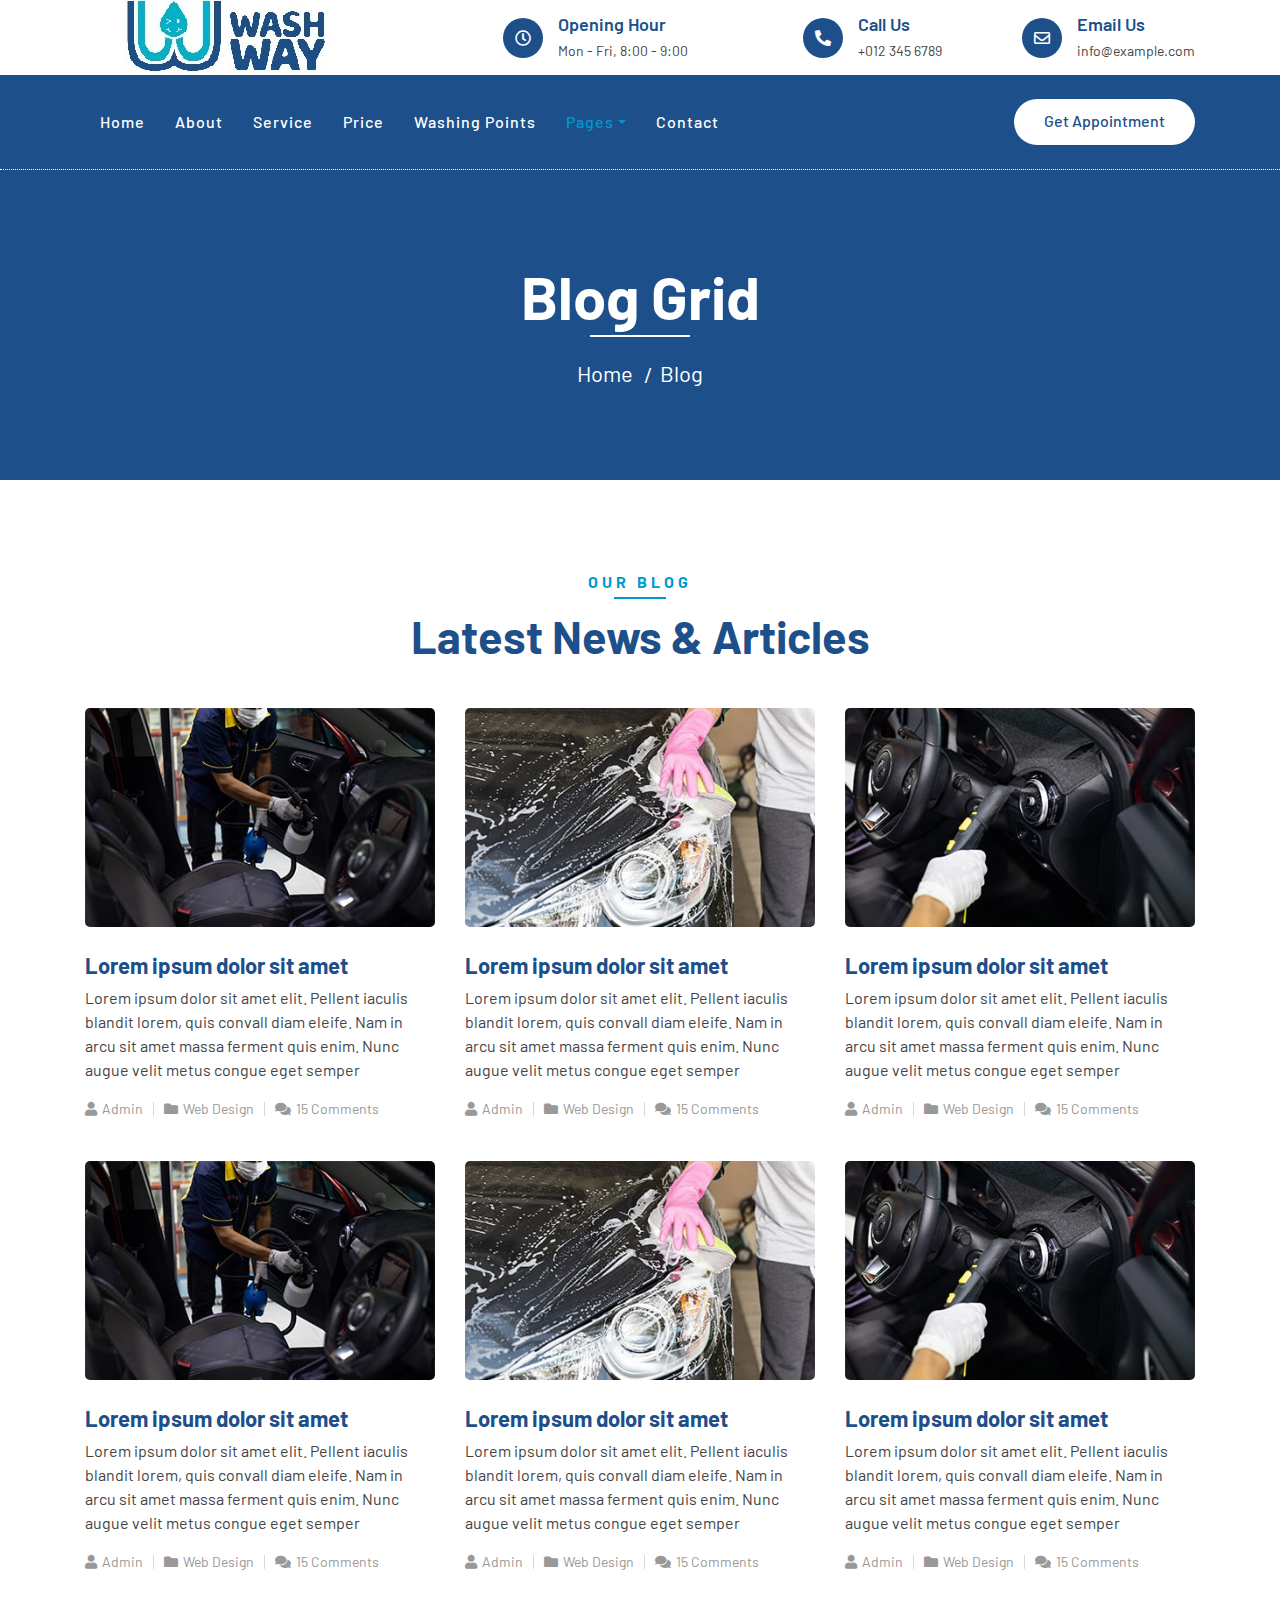
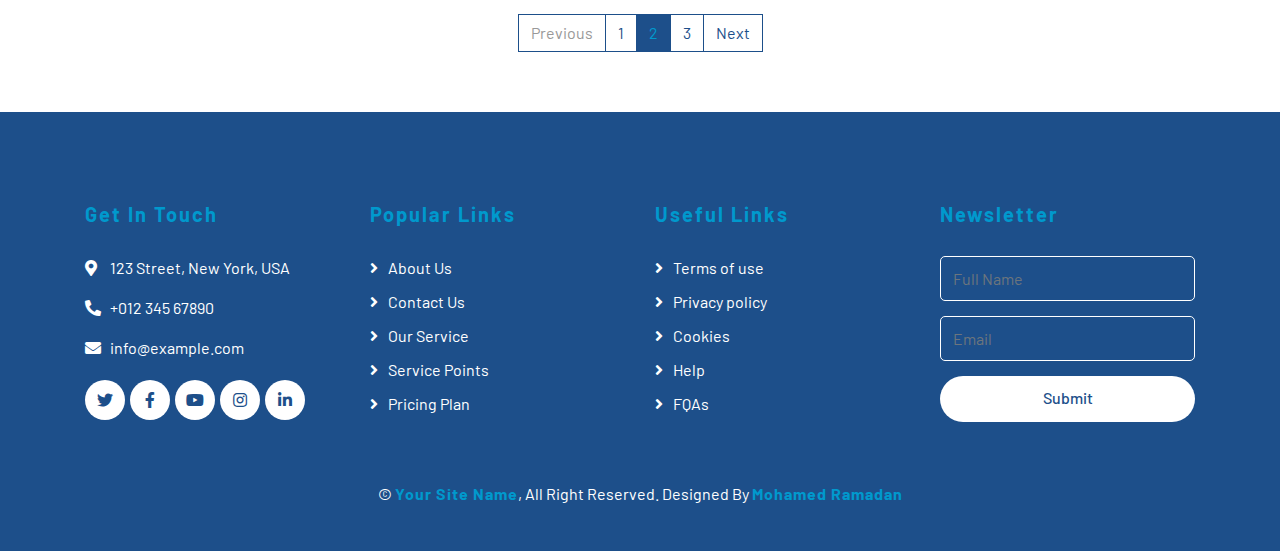
==== blog.html @ b8899297 "Add files via upload" ====
<!DOCTYPE html>
<html lang="en">
    <head>
        <meta charset="utf-8">
        <title>Wash-Why</title>
        <meta content="width=device-width, initial-scale=1.0" name="viewport">
        <meta content="Free Website Template" name="keywords">
        <meta content="Free Website Template" name="description">

        <!-- Favicon -->
        <link href="img/favicon.ico" rel="icon">

        <!-- Google Font -->
        <link href="https://fonts.googleapis.com/css2?family=Barlow:wght@400;500;600;700;800;900&display=swap" rel="stylesheet"> 
        
        <!-- CSS Libraries -->
        <link href="https://stackpath.bootstrapcdn.com/bootstrap/4.4.1/css/bootstrap.min.css" rel="stylesheet">
        <link href="https://cdnjs.cloudflare.com/ajax/libs/font-awesome/5.10.0/css/all.min.css" rel="stylesheet">
        <link href="lib/flaticon/font/flaticon.css" rel="stylesheet">
        <link href="lib/animate/animate.min.css" rel="stylesheet">
        <link href="lib/owlcarousel/assets/owl.carousel.min.css" rel="stylesheet">

        <!-- Template Stylesheet -->
        <link href="css/style.css" rel="stylesheet">
    </head>

    <body>
        <!-- Top Bar Start -->
        <div class="top-bar">
            <div class="container">
                <div class="row align-items-center">
                    <div class="col-lg-4 col-md-12">
                        <div class="logo">
                            <a href="index.html">
                                <embed src="img/logo.jpg">
                                <!-- <img src="img/logo.jpg" alt="Logo"> -->
                            </a>
                        </div>
                    </div>
                    <div class="col-lg-8 col-md-7 d-none d-lg-block">
                        <div class="row">
                            <div class="col-4">
                                <div class="top-bar-item">
                                    <div class="top-bar-icon">
                                        <i class="far fa-clock"></i>
                                    </div>
                                    <div class="top-bar-text">
                                        <h3>Opening Hour</h3>
                                        <p>Mon - Fri, 8:00 - 9:00</p>
                                    </div>
                                </div>
                            </div>
                            <div class="col-4">
                                <div class="top-bar-item">
                                    <div class="top-bar-icon">
                                        <i class="fa fa-phone-alt"></i>
                                    </div>
                                    <div class="top-bar-text">
                                        <h3>Call Us</h3>
                                        <p>+012 345 6789</p>
                                    </div>
                                </div>
                            </div>
                            <div class="col-4">
                                <div class="top-bar-item">
                                    <div class="top-bar-icon">
                                        <i class="far fa-envelope"></i>
                                    </div>
                                    <div class="top-bar-text">
                                        <h3>Email Us</h3>
                                        <p>info@example.com</p>
                                    </div>
                                </div>
                            </div>
                        </div>
                    </div>
                </div>
            </div>
        </div>
        <!-- Top Bar End -->

        <!-- Nav Bar Start -->
        <div class="nav-bar">
            <div class="container">
                <nav class="navbar navbar-expand-lg bg-dark navbar-dark">
                    <a href="#" class="navbar-brand">MENU</a>
                    <button type="button" class="navbar-toggler" data-toggle="collapse" data-target="#navbarCollapse">
                        <span class="navbar-toggler-icon"></span>
                    </button>

                    <div class="collapse navbar-collapse justify-content-between" id="navbarCollapse">
                        <div class="navbar-nav mr-auto">
                            <a href="index.html" class="nav-item nav-link">Home</a>
                            <a href="about.html" class="nav-item nav-link">About</a>
                            <a href="service.html" class="nav-item nav-link">Service</a>
                            <a href="price.html" class="nav-item nav-link">Price</a>
                            <a href="location.html" class="nav-item nav-link">Washing Points</a>
                            <div class="nav-item dropdown">
                                <a href="#" class="nav-link dropdown-toggle active" data-toggle="dropdown">Pages</a>
                                <div class="dropdown-menu">
                                    <a href="blog.html" class="dropdown-item">Blog Grid</a>
                                    <a href="single.html" class="dropdown-item">Detail Page</a>
                                    <a href="team.html" class="dropdown-item">Team Member</a>
                                    <a href="booking.html" class="dropdown-item">Schedule Booking</a>
                                </div>
                            </div>
                            <a href="contact.html" class="nav-item nav-link">Contact</a>
                        </div>
                        <div class="ml-auto">
                            <a class="btn btn-custom" href="#">Get Appointment</a>
                        </div>
                    </div>
                </nav>
            </div>
        </div>
        <!-- Nav Bar End -->
        
        
        <!-- Page Header Start -->
        <div class="page-header">
            <div class="container">
                <div class="row">
                    <div class="col-12">
                        <h2>Blog Grid</h2>
                    </div>
                    <div class="col-12">
                        <a href="">Home</a>
                        <a href="">Blog</a>
                    </div>
                </div>
            </div>
        </div>
        <!-- Page Header End -->
        
        
        <!-- Blog Start -->
        <div class="blog">
            <div class="container">
                <div class="section-header text-center">
                    <p>Our Blog</p>
                    <h2>Latest news & articles</h2>
                </div>
                <div class="row">
                    <div class="col-lg-4">
                        <div class="blog-item">
                            <div class="blog-img">
                                <img src="img/blog-1.jpg" alt="Image">
                                <div class="meta-date">
                                    <span>01</span>
                                    <strong>Jan</strong>
                                    <span>2045</span>
                                </div>
                            </div>
                            <div class="blog-text">
                                <h3><a href="#">Lorem ipsum dolor sit amet</a></h3>
                                <p>
                                    Lorem ipsum dolor sit amet elit. Pellent iaculis blandit lorem, quis convall diam eleife. Nam in arcu sit amet massa ferment quis enim. Nunc  augue velit metus congue eget semper
                                </p>
                            </div>
                            <div class="blog-meta">
                                <p><i class="fa fa-user"></i><a href="">Admin</a></p>
                                <p><i class="fa fa-folder"></i><a href="">Web Design</a></p>
                                <p><i class="fa fa-comments"></i><a href="">15 Comments</a></p>
                            </div>
                        </div>
                    </div>
                    <div class="col-lg-4">
                        <div class="blog-item">
                            <div class="blog-img">
                                <img src="img/blog-2.jpg" alt="Image">
                                <div class="meta-date">
                                    <span>01</span>
                                    <strong>Jan</strong>
                                    <span>2045</span>
                                </div>
                            </div>
                            <div class="blog-text">
                                <h3><a href="#">Lorem ipsum dolor sit amet</a></h3>
                                <p>
                                    Lorem ipsum dolor sit amet elit. Pellent iaculis blandit lorem, quis convall diam eleife. Nam in arcu sit amet massa ferment quis enim. Nunc  augue velit metus congue eget semper
                                </p>
                            </div>
                            <div class="blog-meta">
                                <p><i class="fa fa-user"></i><a href="">Admin</a></p>
                                <p><i class="fa fa-folder"></i><a href="">Web Design</a></p>
                                <p><i class="fa fa-comments"></i><a href="">15 Comments</a></p>
                            </div>
                        </div>
                    </div>
                    <div class="col-lg-4">
                        <div class="blog-item">
                            <div class="blog-img">
                                <img src="img/blog-3.jpg" alt="Image">
                                <div class="meta-date">
                                    <span>01</span>
                                    <strong>Jan</strong>
                                    <span>2045</span>
                                </div>
                            </div>
                            <div class="blog-text">
                                <h3><a href="#">Lorem ipsum dolor sit amet</a></h3>
                                <p>
                                    Lorem ipsum dolor sit amet elit. Pellent iaculis blandit lorem, quis convall diam eleife. Nam in arcu sit amet massa ferment quis enim. Nunc  augue velit metus congue eget semper
                                </p>
                            </div>
                            <div class="blog-meta">
                                <p><i class="fa fa-user"></i><a href="">Admin</a></p>
                                <p><i class="fa fa-folder"></i><a href="">Web Design</a></p>
                                <p><i class="fa fa-comments"></i><a href="">15 Comments</a></p>
                            </div>
                        </div>
                    </div>
                    <div class="col-lg-4">
                        <div class="blog-item">
                            <div class="blog-img">
                                <img src="img/blog-1.jpg" alt="Image">
                                <div class="meta-date">
                                    <span>01</span>
                                    <strong>Jan</strong>
                                    <span>2045</span>
                                </div>
                            </div>
                            <div class="blog-text">
                                <h3><a href="#">Lorem ipsum dolor sit amet</a></h3>
                                <p>
                                    Lorem ipsum dolor sit amet elit. Pellent iaculis blandit lorem, quis convall diam eleife. Nam in arcu sit amet massa ferment quis enim. Nunc  augue velit metus congue eget semper
                                </p>
                            </div>
                            <div class="blog-meta">
                                <p><i class="fa fa-user"></i><a href="">Admin</a></p>
                                <p><i class="fa fa-folder"></i><a href="">Web Design</a></p>
                                <p><i class="fa fa-comments"></i><a href="">15 Comments</a></p>
                            </div>
                        </div>
                    </div>
                    <div class="col-lg-4">
                        <div class="blog-item">
                            <div class="blog-img">
                                <img src="img/blog-2.jpg" alt="Image">
                                <div class="meta-date">
                                    <span>01</span>
                                    <strong>Jan</strong>
                                    <span>2045</span>
                                </div>
                            </div>
                            <div class="blog-text">
                                <h3><a href="#">Lorem ipsum dolor sit amet</a></h3>
                                <p>
                                    Lorem ipsum dolor sit amet elit. Pellent iaculis blandit lorem, quis convall diam eleife. Nam in arcu sit amet massa ferment quis enim. Nunc  augue velit metus congue eget semper
                                </p>
                            </div>
                            <div class="blog-meta">
                                <p><i class="fa fa-user"></i><a href="">Admin</a></p>
                                <p><i class="fa fa-folder"></i><a href="">Web Design</a></p>
                                <p><i class="fa fa-comments"></i><a href="">15 Comments</a></p>
                            </div>
                        </div>
                    </div>
                    <div class="col-lg-4">
                        <div class="blog-item">
                            <div class="blog-img">
                                <img src="img/blog-3.jpg" alt="Image">
                                <div class="meta-date">
                                    <span>01</span>
                                    <strong>Jan</strong>
                                    <span>2045</span>
                                </div>
                            </div>
                            <div class="blog-text">
                                <h3><a href="#">Lorem ipsum dolor sit amet</a></h3>
                                <p>
                                    Lorem ipsum dolor sit amet elit. Pellent iaculis blandit lorem, quis convall diam eleife. Nam in arcu sit amet massa ferment quis enim. Nunc  augue velit metus congue eget semper
                                </p>
                            </div>
                            <div class="blog-meta">
                                <p><i class="fa fa-user"></i><a href="">Admin</a></p>
                                <p><i class="fa fa-folder"></i><a href="">Web Design</a></p>
                                <p><i class="fa fa-comments"></i><a href="">15 Comments</a></p>
                            </div>
                        </div>
                    </div>
                </div>
                <div class="row">
                    <div class="col-12">
                        <ul class="pagination justify-content-center">
                            <li class="page-item disabled"><a class="page-link" href="#">Previous</a></li>
                            <li class="page-item"><a class="page-link" href="#">1</a></li>
                            <li class="page-item active"><a class="page-link" href="#">2</a></li>
                            <li class="page-item"><a class="page-link" href="#">3</a></li>
                            <li class="page-item"><a class="page-link" href="#">Next</a></li>
                        </ul> 
                    </div>
                </div>
            </div>
        </div>
        <!-- Blog End -->


        <!-- Footer Start -->
        <div class="footer">
            <div class="container">
                <div class="row">
                    <div class="col-lg-3 col-md-6">
                        <div class="footer-contact">
                            <h2>Get In Touch</h2>
                            <p><i class="fa fa-map-marker-alt"></i>123 Street, New York, USA</p>
                            <p><i class="fa fa-phone-alt"></i>+012 345 67890</p>
                            <p><i class="fa fa-envelope"></i>info@example.com</p>
                            <div class="footer-social">
                                <a class="btn" href=""><i class="fab fa-twitter"></i></a>
                                <a class="btn" href=""><i class="fab fa-facebook-f"></i></a>
                                <a class="btn" href=""><i class="fab fa-youtube"></i></a>
                                <a class="btn" href=""><i class="fab fa-instagram"></i></a>
                                <a class="btn" href=""><i class="fab fa-linkedin-in"></i></a>
                            </div>
                        </div>
                    </div>
                    <div class="col-lg-3 col-md-6">
                        <div class="footer-link">
                            <h2>Popular Links</h2>
                            <a href="">About Us</a>
                            <a href="">Contact Us</a>
                            <a href="">Our Service</a>
                            <a href="">Service Points</a>
                            <a href="">Pricing Plan</a>
                        </div>
                    </div>
                    <div class="col-lg-3 col-md-6">
                        <div class="footer-link">
                            <h2>Useful Links</h2>
                            <a href="">Terms of use</a>
                            <a href="">Privacy policy</a>
                            <a href="">Cookies</a>
                            <a href="">Help</a>
                            <a href="">FQAs</a>
                        </div>
                    </div>
                    <div class="col-lg-3 col-md-6">
                        <div class="footer-newsletter">
                            <h2>Newsletter</h2>
                            <form>
                                <input class="form-control" placeholder="Full Name">
                                <input class="form-control" placeholder="Email">
                                <button class="btn btn-custom">Submit</button>
                            </form>
                        </div>
                    </div>
                </div>
            </div>
            <div class="container copyright">
                <p>&copy; <a href="#">Your Site Name</a>, All Right Reserved. Designed By <a href="https://www.facebook.com/romio.loves1">Mohamed Ramadan</a></p>
            </div>
        </div>
        <!-- Footer End -->
        
        <!-- Back to top button -->
        <a href="#" class="back-to-top"><i class="fa fa-chevron-up"></i></a>
        
        <!-- Pre Loader -->
        <div id="loader" class="show">
            <div class="loader"></div>
        </div>

        <!-- JavaScript Libraries -->
        <script src="https://code.jquery.com/jquery-3.4.1.min.js"></script>
        <script src="https://stackpath.bootstrapcdn.com/bootstrap/4.4.1/js/bootstrap.bundle.min.js"></script>
        <script src="lib/easing/easing.min.js"></script>
        <script src="lib/owlcarousel/owl.carousel.min.js"></script>
        <script src="lib/waypoints/waypoints.min.js"></script>
        <script src="lib/counterup/counterup.min.js"></script>
        
        <!-- Contact Javascript File -->
        <script src="mail/jqBootstrapValidation.min.js"></script>
        <script src="mail/contact.js"></script>

        <!-- Template Javascript -->
        <script src="js/main.js"></script>
    </body>
</html>
---- lib/flaticon/font/flaticon.css ----
/*
  	Flaticon icon font: Flaticon
  	Creation date: 11/10/2020 08:08
  	*/

@font-face {
  font-family: "Flaticon";
  src: url("./Flaticon.eot");
  src: url("./Flaticon.eot?#iefix") format("embedded-opentype"),
       url("./Flaticon.woff2") format("woff2"),
       url("./Flaticon.woff") format("woff"),
       url("./Flaticon.ttf") format("truetype"),
       url("./Flaticon.svg#Flaticon") format("svg");
  font-weight: normal;
  font-style: normal;
}

@media screen and (-webkit-min-device-pixel-ratio:0) {
  @font-face {
    font-family: "Flaticon";
    src: url("./Flaticon.svg#Flaticon") format("svg");
  }
}

[class^="flaticon-"]:before, [class*=" flaticon-"]:before,
[class^="flaticon-"]:after, [class*=" flaticon-"]:after {   
  font-family: Flaticon;
        font-size: 20px;
font-style: normal;
margin-left: 20px;
}

.flaticon-car-wash-1:before { content: "\f100"; }
.flaticon-car-service:before { content: "\f101"; }
.flaticon-seat:before { content: "\f102"; }
.flaticon-car-service-1:before { content: "\f103"; }
.flaticon-car-wash:before { content: "\f104"; }
.flaticon-brush:before { content: "\f105"; }
.flaticon-vacuum-cleaner:before { content: "\f106"; }
.flaticon-brush-1:before { content: "\f107"; }
.flaticon-car-service-2:before { content: "\f108"; }
.flaticon-car-service-3:before { content: "\f109"; }
---- css/style.css ----
/*******************************/
/********* General CSS *********/
/*******************************/
body {
    color: #444444;
    font-weight: 400;
    background: #ffffff;
    font-family: 'Barlow', sans-serif;
}

h1,
h2, 
h3, 
h4,
h5, 
h6 {
    color: #1d4f8a;
}

a {
    color: #1d4f8a;
    transition: .3s;
}

a:hover,
a:active,
a:focus {
    color: #0099cd;
    outline: none;
    text-decoration: none;
}

.btn.btn-custom {
    padding: 10px 30px 12px 30px;
    text-align: center; 
    font-size: 16px;
    font-weight: 500;
    color: #ffffff;
    background: #0099cd;
    border: none;
    border-radius: 60px;
    box-shadow: inset 0 0 0 0 #1d4f8a;
    transition: ease-out 0.5s;
    -webkit-transition: ease-out 0.5s;
    -moz-transition: ease-out 0.5s;
}

.btn.btn-custom:hover {
    color: #0099cd;
    background: #1d4f8a;
    box-shadow: inset 200px 0 0 0 #1d4f8a;
}

.btn:focus,
.form-control:focus {
    box-shadow: none;
}

.container-fluid {
    max-width: 1366px;
}

[class^="flaticon-"]:before, [class*=" flaticon-"]:before,
[class^="flaticon-"]:after, [class*=" flaticon-"]:after {   
    font-size: inherit;
    margin-left: 0;
}


/**********************************/
/****** Loader & Back to Top ******/
/**********************************/
#loader {
    position: fixed;
    top: 0;
    right: 0;
    bottom: 0;
    left: 0;
    display: flex;
    align-items: center;
    justify-content: center;
    background: #ffffff;
    opacity: 0;
    visibility: hidden;
    -webkit-transition: opacity .3s ease-out, visibility 0s linear .3s;
    -o-transition: opacity .3s ease-out, visibility 0s linear .3s;
    transition: opacity .3s ease-out, visibility 0s linear .3s;
    z-index: 999;
}

#loader.show {
    -webkit-transition: opacity .6s ease-out, visibility 0s linear 0s;
    -o-transition: opacity .6s ease-out, visibility 0s linear 0s;
    transition: opacity .6s ease-out, visibility 0s linear 0s;
    visibility: visible;
    opacity: 1;
}

#loader .loader {
    position: relative;
    width: 45px;
    height: 45px;
    border: 5px solid #dddddd;
    border-top: 5px solid #0099cd;
    border-radius: 50%;
    -webkit-animation: spin 2s linear infinite;
    animation: spin 2s linear infinite;
}

@-webkit-keyframes spin {
    0% { -webkit-transform: rotate(0deg); }
    100% { -webkit-transform: rotate(360deg); }
}

@keyframes spin {
    0% { transform: rotate(0deg); }
    100% { transform: rotate(360deg); }
}

.back-to-top {
    position: fixed;
    display: none;
    width: 44px;
    height: 44px;
    text-align: center;
    line-height: 1;
    font-size: 22px;
    right: 15px;
    bottom: 15px;
    transition: .5s;
    background: #0099cd;
    border-radius: 44px;
    z-index: 9;
}

.back-to-top i {
    color: #ffffff;
    padding-top: 10px;
}

.back-to-top:hover {
    background: #1d4f8a;
}


/**********************************/
/********** Top Bar CSS ***********/
/**********************************/
.top-bar {
    position: relative;
    height: 75px;
    display: flex;
    align-items: center;
    background: #ffffff;
}

.top-bar .logo {
    text-align: left;
    overflow: hidden;
}

.top-bar .logo h1 {
    margin: -4px 0 0 0;
    color: #0099cd;
    font-size: 50px;
    line-height: 50px;
    font-weight: 800;
    letter-spacing: 1px;
    font-style: italic;
}

.top-bar .logo h1 span {
    color: #1d4f8a;
}

.top-bar .logo img {
    max-width: 100%;
    max-height: 60px;
}

.top-bar .top-bar-item {
    display: flex;
    align-items: center;
    justify-content: flex-end;
}

.top-bar .top-bar-icon {
    width: 40px;
    height: 40px;
    display: flex;
    align-items: center;
    justify-content: center;
    background: #1d4f8a;
    border-radius: 40px;
}

.top-bar .top-bar-icon i {
    margin: 0;
    color: #ffffff;
    font-size: 16px;
}

.top-bar .top-bar-text {
    padding-left: 15px;
}

.top-bar .top-bar-text h3 {
    margin: 0 0 5px 0;
    font-size: 18px;
    font-weight: 600;
}

.top-bar .top-bar-text p {
    margin: 0;
    font-size: 14px;
    font-weight: 400;
}

@media (max-width: 991.98px) {
    .top-bar .logo {
        text-align: center;
    }
}


/**********************************/
/*********** Nav Bar CSS **********/
/**********************************/
.nav-bar {
    position: relative;
    background: #1d4f8a;
}

.nav-bar.nav-sticky {
    position: fixed;
    width: 100%;
    top: 0;
    left: 0;
    box-shadow: 0 2px 5px rgba(0, 0, 0, .3);
    z-index: 999;
}

.nav-bar .navbar {
    padding: 20px 0;
    background: #1d4f8a !important;
    transition: .3s;
}

.nav-bar.nav-sticky .navbar {
    padding: 5px 0;
}

.navbar-dark .navbar-nav .nav-link,
.navbar-dark .navbar-nav .nav-link:focus,
.navbar-dark .navbar-nav .nav-link:hover,
.navbar-dark .navbar-nav .nav-link.active {
    color: #ffffff;
    padding: 15px;
    font-weight: 500;
    letter-spacing: 1px;
}

.navbar-dark .navbar-nav .nav-link:hover,
.navbar-dark .navbar-nav .nav-link.active {
    color: #0099cd;
}

.nav-bar .dropdown-menu {
    margin-top: 0;
    border: 0;
    border-radius: 0;
    background: #f8f9fa;
}

.nav-bar .btn.btn-custom {
    color: #1d4f8a;
    background: #ffffff;
    box-shadow: inset 0 0 0 0 #0099cd;
}

.nav-bar .btn:hover {
    color: #ffffff;
    background: #0099cd;
    box-shadow: inset 200px 0 0 0 #0099cd;
}

@media (min-width: 992px) {
    .nav-bar .navbar-brand {
        display: none;
    }
}

@media (max-width: 991.98px) {
    .navbar-dark .navbar-nav .nav-link,
    .navbar-dark .navbar-nav .nav-link:focus,
    .navbar-dark .navbar-nav .nav-link:hover,
    .navbar-dark .navbar-nav .nav-link.active {
        padding: 5px 0;
    }
    
    .nav-bar .dropdown-menu {
        box-shadow: none;
    }
    
    .nav-bar .btn {
        display: none;
    }
}


/*******************************/
/********** Hero CSS ***********/
/*******************************/
.carousel {
    position: relative;
    width: 100%;
    min-height: 400px;
    background: #ffffff;
    margin-bottom: 45px;
}

.carousel .container-fluid {
    padding: 0;
}

.carousel .carousel-item {
    position: relative;
    width: 100%;
    min-height: 400px;
    display: flex;
    align-items: center;
    justify-content: center;
    flex-direction: column;
}

.carousel .carousel-img {
    position: relative;
    width: 100%;
    height: 100%;
    min-height: 400px;
    text-align: right;
    overflow: hidden;
}

.carousel .carousel-img::after {
    position: absolute;
    content: "";
    top: 0;
    right: 0;
    bottom: 0;
    left: 0;
    background: rgba(0, 0, 0, .5);
    z-index: 1;
}

.carousel .carousel-img img {
    width: 100%;
    height: 100%;
    object-fit: cover;
}

.carousel .carousel-text {
    position: absolute;
    max-width: 992px;
    padding: 0 15px;
    text-align: center;
    display: flex;
    align-items: center;
    justify-content: center;
    flex-direction: column;
    z-index: 2;
}

.carousel .carousel-text h3 {
    color: #0099cd;
    font-size: 20px;
    font-weight: 700;
    letter-spacing: 4px;
    text-transform: uppercase;
    margin-bottom: 0px;
}

.carousel .carousel-text h1 {
    color: #ffffff;
    font-size: 90px;
    font-weight: 700;
    margin-bottom: 20px;
    text-transform: capitalize;
}

.carousel .carousel-text p {
    max-width: 500px;
    color: #ffffff;
    font-size: 18px;
    margin-bottom: 40px;
}

.carousel .btn.btn-custom {
    padding: 20px 45px 22px 45px;
    color: #ffffff;
}

.carousel .btn.btn-custom:hover {
    color: #0099cd;
}

.carousel .owl-nav {
    position: absolute;
    width: 100%;
    height: 50px;
    top: calc(50% - 25px);
    left: 0;
    display: flex;
    justify-content: space-between;
    z-index: 9;
}

.carousel .owl-nav .owl-prev,
.carousel .owl-nav .owl-next {
    width: 50px;
    height: 50px;
    display: flex;
    align-items: center;
    justify-content: center;
    color: #ffffff;
    border-radius: 50px;
    background: rgba(256, 256, 256, .2);
    font-size: 22px;
    transition: .5s;
}

.carousel .owl-nav .owl-prev {
    margin-left: 30px;
}

.carousel .owl-nav .owl-next {
    margin-right: 30px;
}

.carousel .owl-nav .owl-prev:hover,
.carousel .owl-nav .owl-next:hover {
    color: #ffffff;
    background: #0099cd;
}

.carousel .animated {
    -webkit-animation-duration: 1s;
    animation-duration: 1s;
}

@media (max-width: 991.98px) {
    .carousel .carousel-text h3 {
        margin-bottom: 5px;
    }
    
    .carousel .carousel-text h1 {
        font-size: 60px;
    }
    
    .carousel .carousel-text p {
        font-size: 16px;
    }
    
    .carousel .carousel-text .btn {
        padding: 12px 30px;
        font-size: 15px;
        letter-spacing: 0;
    }
}

@media (max-width: 767.98px) {
    .carousel .carousel-text h3 {
        font-size: 18px;
        letter-spacing: 2px;
        margin-bottom: 15px;
    }
    
    .carousel .carousel-text h1 {
        font-size: 45px;
    }
    
    .carousel .carousel-text .btn {
        padding: 10px 25px;
        font-size: 15px;
        letter-spacing: 0;
    }
}

@media (max-width: 575.98px) {
    .carousel .carousel-text h3 {
        font-size: 14px;
        letter-spacing: 1px;
        margin-bottom: 10px;
    }
    
    .carousel .carousel-text h1 {
        font-size: 30px;
        margin-bottom: 15px;
    }
    
    .carousel .carousel-text p {
        margin-bottom: 25px;
    }
    
    .carousel .carousel-text .btn {
        padding: 8px 20px;
        font-size: 14px;
        letter-spacing: 0;
    }
}


/*******************************/
/******* Page Header CSS *******/
/*******************************/
.page-header {
    position: relative;
    margin-bottom: 45px;
    padding: 90px 0;
    text-align: center;
    background: #1d4f8a;
    border-top: 1px dotted #ffffff;
}

.page-header h2 {
    position: relative;
    color: #ffffff;
    font-size: 60px;
    font-weight: 700;
    margin-bottom: 20px;
    padding-bottom: 5px;
}

.page-header h2::after {
    position: absolute;
    content: "";
    width: 100px;
    height: 2px;
    left: calc(50% - 50px);
    bottom: 0;
    background: #ffffff;
}

.page-header a {
    position: relative;
    padding: 0 12px;
    font-size: 22px;
    color: #ffffff;
}

.page-header a:hover {
    color: #0099cd;
}

.page-header a::after {
    position: absolute;
    content: "/";
    width: 8px;
    height: 8px;
    top: -2px;
    right: -7px;
    text-align: center;
    color: #ffffff;
}

.page-header a:last-child::after {
    display: none;
}

@media (max-width: 991.98px) {
    .page-header {
        padding: 60px 0;
    }
    
    .page-header h2 {
        font-size: 45px;
    }
    
    .page-header a {
        font-size: 20px;
    }
}

@media (max-width: 767.98px) {
    .page-header {
        padding: 45px 0;
    }
    
    .page-header h2 {
        font-size: 35px;
    }
    
    .page-header a {
        font-size: 18px;
    }
}


/*******************************/
/******* Section Header ********/
/*******************************/
.section-header {
    position: relative;
    width: 100%;
    max-width: 700px;
    margin: 0 auto 45px auto;
}

.section-header p {
    display: inline-block;
    margin-bottom: 10px;
    padding-bottom: 5px;
    position: relative;
    font-size: 16px;
    font-weight: 700;
    letter-spacing: 4px;
    text-transform: uppercase;
    color: #0099cd;
}

.section-header p::after {
    position: absolute;
    content: "";
    width: 50%;
    height: 2px;
    left: 25%;
    bottom: 0;
    background: #0099cd;
}

.section-header.text-left p::after {
    left: 0;
}

.section-header.text-right p::after {
    left: 50%;
}

.section-header h2 {
    margin: 0;
    font-size: 45px;
    font-weight: 700;
    text-transform: capitalize;
}

@media (max-width: 991.98px) {
    .section-header h2 {
        font-size: 45px;
    }
}

@media (max-width: 767.98px) {
    .section-header h2 {
        font-size: 40px;
    }
}

@media (max-width: 575.98px) {
    .section-header h2 {
        font-size: 35px;
    }
}


/*******************************/
/********** About CSS **********/
/*******************************/
.about {
    position: relative;
    width: 100%;
    padding: 45px 0 15px 0;
}

.about .section-header {
    margin-bottom: 30px;
    margin-left: 0;
}

.about .about-img img {
    width: 100%;
    border-radius: 5px;
    margin-bottom: 30px;
}

.about .about-content {
    margin-bottom: 30px;
}

.about .about-content ul {
    margin: 0;
    padding: 0;
    list-style: none;
    margin-bottom: 25px;
}

.about .about-content ul li {
    margin-bottom: 5px;
}

.about .about-content ul li i {
    margin-right: 8px;
    color: #0099cd;
}


/*******************************/
/********* Service CSS *********/
/*******************************/
.service {
    position: relative;
    width: 100%;
    padding: 45px 0 0 0;
}

.service .service-item {
    position: relative;
    width: 100%;
    display: flex;
    flex-direction: column;
    margin-bottom: 45px;
}

.service .service-item i {
    color: #1d4f8a;
    font-size: 75px;
    line-height: 75px;
    margin-bottom: 20px;
}

.service .service-item [class^="flaticon-"]::before {
    margin: 0;
    font-size: 60px;
    line-height: 60px;
    background-image: linear-gradient(#0099cd, #1d4f8a);
    -webkit-background-clip: text;
    -webkit-text-fill-color: transparent;
    transition: .5s;
}

.service .service-item h3 {
    margin-bottom: 10px;
    font-size: 20px;
    font-weight: 700;
    letter-spacing: 1px;
}

.service .service-item p {
    margin: 0;
}


/*******************************/
/********** Facts CSS **********/
/*******************************/
.facts {
    position: relative;
    width: 100%;
    min-height: 400px;
    margin: 45px 0;
    display: flex;
    align-items: center;
    background: #1d4f8a;
}

.facts .facts-item {
    display: flex;
    flex-direction: row;
    margin: 25px 0;
}

.facts .facts-item i {
    margin-top: 15px;
    font-size: 45px;
    color: #0099cd;
}

.facts .facts-text {
    padding-left: 20px;
}

.facts .facts-text h3 {
    position: relative;
    display: inline-block;
    color: #ffffff;
    font-size: 60px;
    font-weight: 700;
}

.facts .facts-text h3::after {
    position: absolute;
    content: "\f067";
    top: 0px;
    right: -25px;
    color: #ffffff;
    font-size: 25px;
    font-family: "Font Awesome 5 Free";
    font-weight: 900;
}

.facts .facts-text p {
    color: #ffffff;
    font-size: 18px;
    font-weight: 500;
    margin: 0;
}


/*******************************/
/********* Pricing CSS *********/
/*******************************/
.price {
    position: relative;
    width: 100%;
    padding: 45px 0 15px 0;
}

.price .row {
    padding: 0 15px;
}

.price .col-md-4 {
    padding: 0;
}

.price .price-item {
    position: relative;
    margin-bottom: 30px;
    background: #ffffff;
    border-radius: 5px;
    text-align: center;
}

.price .featured-item {
    box-shadow: 0 0 30px rgba(0, 0, 0, .2);
    z-index: 1;
}

.price .price-header {
    padding: 45px 0 30px 0;
}

.price .price-header h3 {
    font-size: 20px;
    font-weight: 700;
    letter-spacing: 2px;
    text-transform: uppercase;
}

.price .price-header h2 {
    display: flex;
    align-items: flex-start;
    justify-content: center;
    font-size: 60px;
    font-weight: 700;
    letter-spacing: 5px;
}

.price .price-header h2 span {
    font-size: 25px;
    line-height: 55px;
}

.price .price-item.featured-item h2,
.price .price-item.featured-item h3 {
    color: #0099cd;
}

.price .price-body {
    padding: 0 0 20px 0;
}

.price .price-body ul {
    margin: 0;
    padding: 0;
    list-style: none;
}

.price .price-body ul li {
    padding: 0 0 15px 0;
}

.price .price-body ul li i {
    margin-right: 10px;
}

.price .price-body ul li i.fa-check-circle {
    color: #39B972;
}

.price .price-body ul li i.fa-times-circle {
    color: #cccccc;
}

.price .price-item .price-footer {
    padding-bottom: 45px;
}

.price .price-item .price-footer .btn.btn-custom {
    color: #0099cd;
    background: #1d4f8a;
    box-shadow: inset 0 0 0 0 #0099cd;
}

.price .price-item .price-footer .btn.btn-custom:hover {
    color: #ffffff;
    background: #0099cd;
    box-shadow: inset 200px 0 0 0 #0099cd;
}

.price .price-item.featured-item .price-footer .btn.btn-custom {
    color: #ffffff;
    background: #0099cd;
    box-shadow: inset 0 0 0 0 #1d4f8a;
}

.price .price-item.featured-item .price-footer .btn.btn-custom:hover {
    color: #0099cd;
    background: #1d4f8a;
    box-shadow: inset 200px 0 0 0 #1d4f8a;
}


/*******************************/
/******** Location CSS *********/
/*******************************/
.location {
    position: relative;
    width: 100%;
    padding: 45px 0;
}

.location .location-item {
    display: flex;
    margin-bottom: 30px;
}

.location .location-item i {
    padding-top: 3px;
    font-size: 30px;
    color: #0099cd;
}

.location .location-text {
    padding-left: 15px;
}

.location .location-text h3 {
    font-size: 18px;
    font-weight: 700;
}

.location .location-text p {
    margin-bottom: 5px;
}

.location .location-text p strong {
    margin-right: 5px;
    font-weight: 600;
}

.location .location-form {
    padding: 45px 30px;
    background: #0099cd;
    border-radius: 5px;
}

.location .location-form h3 {
    color: #ffffff;
    font-size: 25px;
    font-weight: 700;
    margin-bottom: 25px;
}

.location .location-form .control-group {
    margin-bottom: 15px;
}

.location .location-form .form-control {
    height: 45px;
    color: #ffffff;
    padding: 0 15px;
    border-radius: 5px;
    border: 1px solid #ffffff;
    background: transparent;
}

.location .location-form textarea.form-control {
    height: 120px;
    padding: 15px;
}

.location .location-form .form-control::placeholder {
    color: #ffffff;
    opacity: 1;
}

.location .location-form .form-control:-ms-input-placeholder,
.location .location-form .form-control::-ms-input-placeholder {
    color: #ffffff;
}

.location .location-form .btn.btn-custom {
    width: 100%;
    color: #0099cd;
    background: #ffffff;
    box-shadow: inset 0 0 0 0 #1d4f8a;
}

.location .location-form .btn.btn-custom:hover {
    color: #ffffff;
    background: #0099cd;
    box-shadow: inset 400px 0 0 0 #1d4f8a;
}

@media(min-width: 576px) and (max-width: 991.89px) {
    .location .location-form .btn.btn-custom:hover {
        box-shadow: inset 650px 0 0 0 #1d4f8a;
    }
}


/*******************************/
/*********** Team CSS **********/
/*******************************/
.team {
    position: relative;
    width: 100%;
    padding: 45px 0 15px 0;
}

.team .team-item {
    position: relative;
    margin-bottom: 30px;
}

.team .team-img {
    position: relative;
    border-radius: 5px 5px 0 0;
    overflow: hidden;
}

.team .team-img img {
    width: 100%;
    transition: .3s;
}

.team .team-item:hover img {
    transform: scale(1.1);
}

.team .team-text {
    position: relative;
    width: 100%;
    padding: 35px 30px 30px 30px;
    text-align: center;
    background: #1d4f8a;
    border-radius: 0 0 5px 5px;
    transition: .5s;
}

.team .team-item:hover .team-text {
    background: #0099cd;
}

.team .team-text h2 {
    color: #ffffff;
    font-size: 20px;
    font-weight: 600;
    letter-spacing: 1px;
    margin-bottom: 10px;
}

.team .team-text p {
    margin: 0;
    color: #ffffff;
}

.team .team-social {
    position: absolute;
    width: 100%;
    height: 40px;
    top: -20px;
    left: 0;
    text-align: center;
    font-size: 0;
}

.team .team-social a {
    display: inline-block;
    width: 40px;
    height: 40px;
    margin: 0 3px;
    padding: 7px 0;
    text-align: center;
    font-size: 16px;
    color: #ffffff;
    background: #1d4f8a;
    border-radius: 40px;
    transition: .5s;
}

.team .team-item:hover .team-social a {
    background: #0099cd;
}

.team .team-social a:hover {
    color: #1d4f8a;
}


/*******************************/
/******* Testimonial CSS *******/
/*******************************/
.testimonial {
    position: relative;
    width: 100%;
    padding: 45px 0;
}

.testimonial .testimonials-carousel {
    position: relative;
    width: calc(100% + 30px);
    margin: 0 -15px;
}

.testimonial .testimonial-item {
    position: relative;
    width: 100%;
    padding: 0 15px;
    display: flex;
}

.testimonial .testimonial-item img {
    width: 80px;
    height: 80px;
    border-radius: 80px;
    transform: scale(.8);
    transition: 2s;
}

.testimonial .owl-item.center .testimonial-item img {
    transform: scale(1);
}

.testimonial .testimonial-text {
    width: calc(100% - 100px);
    padding-left: 20px;
}

.testimonial .testimonial-text h3 {
    font-size: 18px;
    font-weight: 700;
    letter-spacing: 1px;
    margin-bottom: 5px;
}

.testimonial .testimonial-text h4 {
    color: #777777;
    font-size: 15px;
    font-weight: 400;
    font-style: italic;
    margin-bottom: 10px;
}

.testimonial .testimonial-text p {
    margin: 0;
}

.testimonial .testimonial-text p::before {
    content: "\f10d";
    font-size: 25px;
    font-family: "Font Awesome 5 Free";
    font-weight: 900;
    color: #0099cd;
    margin-right: 10px;
}

.testimonial .owl-dots {
    margin-top: 15px;
    text-align: center;
}

.testimonial .owl-dot {
    display: inline-block;
    margin: 0 5px;
    width: 12px;
    height: 12px;
    border-radius: 10px;
    background: #dddddd;
}

.testimonial .owl-dot.active {
    background: #0099cd;
}


/*******************************/
/*********** Blog CSS **********/
/*******************************/
.blog {
    position: relative;
    width: 100%;
    padding: 45px 0 0 0;
}

.blog .blog-item {
    margin-bottom: 45px;
}

.blog .blog-img {
    position: relative;
    width: 100%;
}

.blog .blog-img img {
    width: 100%;
    border-radius: 5px;
}

.blog .meta-date {
    position: absolute;
    width: 70px;
    height: 70px;
    bottom: 10%;
    left: calc(50% - 35px);
    display: flex;
    align-items: center;
    justify-content: center;
    flex-direction: column;
    border-radius: 70px;
    background: #1d4f8a;
    color: #ffffff;
    opacity: 0;
    transition: .5s;
}

.blog .meta-date span {
    font-size: 14px;
    font-weight: 400;
    letter-spacing: 1px;
}

.blog .meta-date strong {
    font-size: 16px;
    font-weight: 700;
    line-height: 16px;
    letter-spacing: 3px;
    text-transform: uppercase;
}

.blog .blog-item:hover .meta-date {
    bottom: calc(50% - 35px);
    opacity: 1;
}

.blog .blog-text {
    padding: 25px 0 20px 0;
}

.blog .blog-text h3 {
    font-size: 22px;
    font-weight: 700;
}

.blog .blog-text h3 a {
    color: #1d4f8a;
}

.blog .blog-text h3 a:hover {
    color: #0099cd;
}

.blog .blog-text p {
    margin: 0;
}

.blog .blog-meta {
    display: flex;
}

.blog .blog-meta p {
    margin: 0;
    font-size: 14px;
    line-height: 14px;
    padding: 0 10px;
    border-right: 1px solid rgba(0, 0, 0, .15);
}

.blog .blog-meta p:first-child {
    padding-left: 0;
}

.blog .blog-meta p:last-child {
    padding-right: 0;
    border: none;
}

.blog .blog-meta i {
    color: #999999;
    margin-right: 5px;
}

.blog .blog-meta a {
    color: #999999;
}

.blog .blog-meta a:hover {
    color: #0099cd;
}

.blog .pagination {
    margin-bottom: 15px;
}

.blog .pagination .page-link {
    color: #1d4f8a;
    border-radius: 0;
    border-color: #1d4f8a;
}

.blog .pagination .page-link:hover,
.blog .pagination .page-item.active .page-link {
    color: #0099cd;
    background: #1d4f8a;
}

.blog .pagination .disabled .page-link {
    color: #999999;
}


/*******************************/
/********* Contact CSS *********/
/*******************************/
.contact {
    position: relative;
    width: 100%;
    padding: 45px 0;
}

.contact .contact-info {
    width: 100%;
    margin-bottom: 45px;
    padding: 35px 30px 10px 30px;
    border-radius: 5px;
    background: #1d4f8a;
    
}

.contact .contact-info h2 {
    color: #ffffff;
    font-size: 25px;
    font-weight: 700;
    margin-bottom: 30px;
}

.contact .contact-info-item {
    display: flex;
    align-items: center;
    justify-content: flex-start;
    margin-bottom: 30px;
}

.contact .contact-info-icon {
    width: 50px;
    height: 50px;
    display: flex;
    align-items: center;
    justify-content: center;
    background: #ffffff;
    border-radius: 50px;
}

.contact .contact-info-icon i {
    margin: 0;
    color: #1d4f8a;
    font-size: 16px;
}

.contact .contact-info-text {
    padding-left: 20px;
}

.contact .contact-info-text h3 {
    margin: 0 0 5px 0;
    color: #ffffff;
    font-size: 18px;
    font-weight: 700;
    letter-spacing: 1px;
}

.contact .contact-info-text p {
    margin: 0;
    color: #ffffff;
    font-size: 16px;
    font-weight: 500;
}

.contact .contact-form {
    position: relative;
    width: 100%;
    margin-bottom: 45px;
}

.contact .contact-form input {
    padding: 15px;
    border-radius: 5px;
    border: 1px solid #1d4f8a;
}

.contact .contact-form textarea {
    height: 125px;
    padding: 8px 15px;
    border-radius: 5px;
    border: 1px solid #1d4f8a;
}

.contact .help-block ul {
    margin: 0;
    padding: 0;
    list-style-type: none;
}

.contact iframe {
    width: 100%;
    height: 400px;
    border-radius: 5px;
}


/*******************************/
/******* Single Post CSS *******/
/*******************************/
.single {
    position: relative;
    padding: 45px 0;
}

.single .single-content {
    position: relative;
    margin-bottom: 30px;
    overflow: hidden;
}

.single .single-content img {
    margin-bottom: 20px;
    width: 100%;
    border-radius: 5px;
}

.single .single-tags {
    margin: -5px -5px 41px -5px;
    font-size: 0;
}

.single .single-tags a {
    margin: 5px;
    display: inline-block;
    padding: 7px 15px;
    font-size: 14px;
    font-weight: 500;
    color: #1d4f8a;
    border: 1px solid #1d4f8a;
    border-radius: 5px;
}

.single .single-tags a:hover {
    color: #ffffff;
    background: #0099cd;
    border-color: #0099cd;
}

.single .single-bio {
    padding: 30px;
    background: #1d4f8a;
    display: flex;
    align-items: center;
    justify-content: center;
    flex-direction: column;
    border-radius: 5px;
}

.single .single-bio-img {
    width: 100%;
    max-width: 115px;
    padding: 15px;
    background: #ffffff;
    border-radius: 100px;
    margin-bottom: 20px;
}

.single .single-bio-img img {
    width: 100%;
    border-radius: 100px;
}

.single .single-bio-text {
    text-align: center;
}

.single .single-bio-text h3 {
    color: #ffffff;
    font-size: 20px;
    font-weight: 700;
    letter-spacing: 1px;
}

.single .single-bio-text p {
    color: #ffffff;
    margin: 0;
}

.single .single-bio-social {
    margin-top: 20px;
    display: flex;
}

.single .single-bio-social a {
    width: 40px;
    height: 40px;
    display: flex;
    align-items: center;
    justify-content: center;
    color: #1d4f8a;
    background: #ffffff;
    border-radius: 40px;
    margin-right: 5px;
    transition: .5s;
}

.single .single-bio-social a:last-child {
    margin: 0;
}

.single .single-bio-social a:hover {
    color: #ffffff;
    background: #0099cd;
}

.single .single-related {
    margin-bottom: 45px;
}

.single .single-related h2 {
    font-size: 30px;
    font-weight: 700;
    margin-bottom: 25px;
}

.single .related-slider {
    position: relative;
    margin: 0 -15px;
    width: calc(100% + 30px);
}

.single .related-slider .post-item {
    margin: 0 15px;
}

.single .post-item {
    display: flex;
    align-items: center;
    margin-bottom: 15px;
}

.single .post-item .post-img {
    width: 100%;
    max-width: 80px;
}

.single .post-item .post-img img {
    width: 100%;
    border-radius: 5px;
}

.single .post-item .post-text {
    padding-left: 15px;
}

.single .post-item .post-text a {
    font-size: 17px;
    font-weight: 500;
}

.single .post-item .post-text a:hover {
    color: #0099cd;
}

.single .post-item .post-meta {
    display: flex;
    margin-top: 8px;
}

.single .post-item .post-meta p {
    display: inline-block;
    margin: 0;
    padding: 0 3px;
    font-size: 14px;
    font-weight: 400;
    font-style: italic;
}

.single .post-item .post-meta p a {
    margin-left: 5px;
    color: #777777;
    font-size: 14px;
    font-weight: 400;
    font-style: normal;
}

.single .related-slider .owl-nav {
    position: absolute;
    width: 90px;
    top: -55px;
    right: 15px;
    display: flex;
}

.single .related-slider .owl-nav .owl-prev,
.single .related-slider .owl-nav .owl-next {
    margin-left: 15px;
    width: 30px;
    height: 30px;
    display: flex;
    align-items: center;
    justify-content: center;
    color: #ffffff;
    background: #1d4f8a;
    border-radius: 5px;
    font-size: 16px;
    transition: .3s;
}

.single .related-slider .owl-nav .owl-prev:hover,
.single .related-slider .owl-nav .owl-next:hover {
    color: #ffffff;
    background: #0099cd;
}

.single .single-comment {
    position: relative;
    margin-bottom: 45px;
}

.single .single-comment h2 {
    font-size: 30px;
    font-weight: 700;
    margin-bottom: 25px;
}

.single .comment-list {
    list-style: none;
    padding: 0;
}

.single .comment-child {
    list-style: none;
}

.single .comment-body {
    display: flex;
    margin-bottom: 30px;
}

.single .comment-img {
    width: 60px;
}

.single .comment-img img {
    width: 100%;
    border-radius: 60px;
}

.single .comment-text {
    padding-left: 15px;
    width: calc(100% - 60px);
}

.single .comment-text h3 {
    font-size: 20px;
    font-weight: 600;
    margin-bottom: 3px;
}

.single .comment-text span {
    display: block;
    font-size: 14px;
    font-weight: 500;
    margin-bottom: 5px;
}

.single .comment-text .btn {
    padding: 3px 10px;
    font-size: 14px;
    font-weight: 500;
    color: #1d4f8a;
    background: #dddddd;
    border-radius: 5px;
}

.single .comment-text .btn:hover {
    color: #ffffff;
    background: #0099cd;
}

.single .comment-form {
    position: relative;
}

.single .comment-form h2 {
    font-size: 30px;
    font-weight: 700;
    margin-bottom: 25px;
}

.single .comment-form form {
    padding: 30px;
    background: #f3f6ff;
    border-radius: 5px;
}

.single .comment-form form .form-group:last-child {
    margin: 0;
}

.single .comment-form input,
.single .comment-form textarea {
    border-radius: 5px;
    border-color: #eeeeee;
}

.single .comment-form input:focus,
.single .comment-form textarea:focus {
    border-color: #0099cd;
}

.single .comment-form .btn {
    border-radius: 45px;
}


/**********************************/
/*********** Sidebar CSS **********/
/**********************************/
.sidebar {
    position: relative;
    width: 100%;
}

@media(max-width: 991.98px) {
    .sidebar {
        margin-top: 45px;
    }
}

.sidebar .sidebar-widget {
    position: relative;
    margin-bottom: 45px;
}

.sidebar .sidebar-widget .widget-title {
    position: relative;
    margin-bottom: 30px;
    padding-bottom: 5px;
    font-size: 25px;
    font-weight: 700;
}

.sidebar .sidebar-widget .widget-title::after {
    position: absolute;
    content: "";
    width: 60px;
    height: 2px;
    bottom: 0;
    left: 0;
    background: #0099cd;
}

.sidebar .sidebar-widget .search-widget {
    position: relative;
}

.sidebar .search-widget input {
    height: 50px;
    border: 1px solid #dddddd;
    border-radius: 5px;
}

.sidebar .search-widget input:focus {
    box-shadow: none;
    border-color: #0099cd;
}

.sidebar .search-widget .btn {
    position: absolute;
    top: 6px;
    right: 15px;
    height: 40px;
    padding: 0;
    font-size: 25px;
    color: #1d4f8a;
    background: none;
    border-radius: 0;
    border: none;
    transition: .3s;
}

.sidebar .search-widget .btn:hover {
    color: #0099cd;
}

.sidebar .sidebar-widget .recent-post {
    position: relative;
}

.sidebar .sidebar-widget .tab-post {
    position: relative;
}

.sidebar .tab-post .nav.nav-pills {
    border-radius: 5px;
    overflow: hidden;
}

.sidebar .tab-post .nav.nav-pills .nav-link {
    color: #ffffff;
    background: #1d4f8a;
    border-radius: 0;
}

.sidebar .tab-post .nav.nav-pills .nav-link:hover,
.sidebar .tab-post .nav.nav-pills .nav-link.active {
    color: #ffffff;
    background: #0099cd;
}

.sidebar .tab-post .tab-content {
    padding: 15px 0 0 0;
    background: transparent;
}

.sidebar .tab-post .tab-content .container {
    padding: 0;
}

.sidebar .sidebar-widget .category-widget {
    position: relative;
}

.sidebar .category-widget ul {
    margin: 0;
    padding: 0;
    list-style: none;
}

.sidebar .category-widget ul li {
    margin: 0 0 12px 22px; 
}

.sidebar .category-widget ul li:last-child {
    margin-bottom: 0; 
}

.sidebar .category-widget ul li a {
    display: inline-block;
    line-height: 23px;
    font-weight: 500;
    letter-spacing: 1px;
}

.sidebar .category-widget ul li::before {
    position: absolute;
    content: '\f105';
    font-family: 'Font Awesome 5 Free';
    font-weight: 900;
    color: #0099cd;
    left: 1px;
}

.sidebar .category-widget ul li span {
    display: inline-block;
    float: right;
}

.sidebar .sidebar-widget .tag-widget {
    position: relative;
    margin: -5px -5px;
}

.single .tag-widget a {
    margin: 5px;
    display: inline-block;
    padding: 7px 15px;
    font-size: 14px;
    font-weight: 400;
    color: #1d4f8a;
    border: 1px solid #1d4f8a;
    border-radius: 5px;
}

.single .tag-widget a:hover {
    color: #ffffff;
    background: #0099cd;
    border-color: #0099cd;
}

.sidebar .image-widget {
    display: block;
    width: 100%;
    overflow: hidden;
}

.sidebar .image-widget img {
    max-width: 100%;
    border-radius: 5px;
    transition: .3s;
}

.sidebar .image-widget img:hover {
    transform: scale(1.1);
}


/*******************************/
/********* Footer CSS **********/
/*******************************/
.footer {
    position: relative;
    margin-top: 45px;
    padding-top: 90px;
    background: #1d4f8a;
}

.footer .footer-contact,
.footer .footer-link,
.footer .footer-newsletter {
    position: relative;
    margin-bottom: 45px;
    color: #ffffff;
}

.footer .footer-contact h2,
.footer .footer-link h2,
.footer .footer-newsletter h2 {
    margin-bottom: 30px;
    font-size: 20px;
    font-weight: 700;
    letter-spacing: 2px;
    color: #0099cd;
}

.footer .footer-link a {
    display: block;
    margin-bottom: 10px;
    color: #ffffff;
    transition: .3s;
}

.footer .footer-link a::before {
    position: relative;
    content: "\f105";
    font-family: "Font Awesome 5 Free";
    font-weight: 900;
    margin-right: 10px;
}

.footer .footer-link a:hover {
    color: #0099cd;
    letter-spacing: 1px;
}

.footer .footer-contact p i {
    width: 25px;
}

.footer .footer-social {
    position: relative;
    margin-top: 20px;
    display: flex;
}

.footer .footer-social a {
    width: 40px;
    height: 40px;
    display: flex;
    align-items: center;
    justify-content: center;
    color: #1d4f8a;
    background: #ffffff;
    border-radius: 40px;
    margin-right: 5px;
    transition: .5s;
}

.footer .footer-social a:last-child {
    margin: 0;
}

.footer .footer-social a:hover {
    color: #ffffff;
    background: #0099cd;
}

.footer .footer-newsletter form {
    position: relative;
    width: 100%;
}

.footer .footer-newsletter input {
    margin-bottom: 15px;
    height: 45px;
    background: transparent;
    border: 1px solid #ffffff;
    border-radius: 5px;
}

.footer .footer-newsletter label {
    margin-top: 5px;
    color: #777777;
    font-size: 14px;
    letter-spacing: 1px;
}

.footer .footer-newsletter .btn.btn-custom {
    width: 100%;
    color: #1d4f8a;
    background: #ffffff;
    box-shadow: inset 0 0 0 0 #0099cd;
}

.footer .footer-newsletter .btn:hover {
    color: #ffffff;
    background: #0099cd;
    box-shadow: inset 200px 0 0 0 #0099cd;
}

.footer .copyright {
    text-align: center;
    padding-top: 15px;
    padding-bottom: 45px;
}

.footer .copyright p {
    margin: 0;
    color: #ffffff;
}

.footer .copyright p a {
    color: #0099cd;
    font-weight: 700;
    letter-spacing: 1px;
}

.footer .copyright p a:hover {
    color: #ffffff;
}
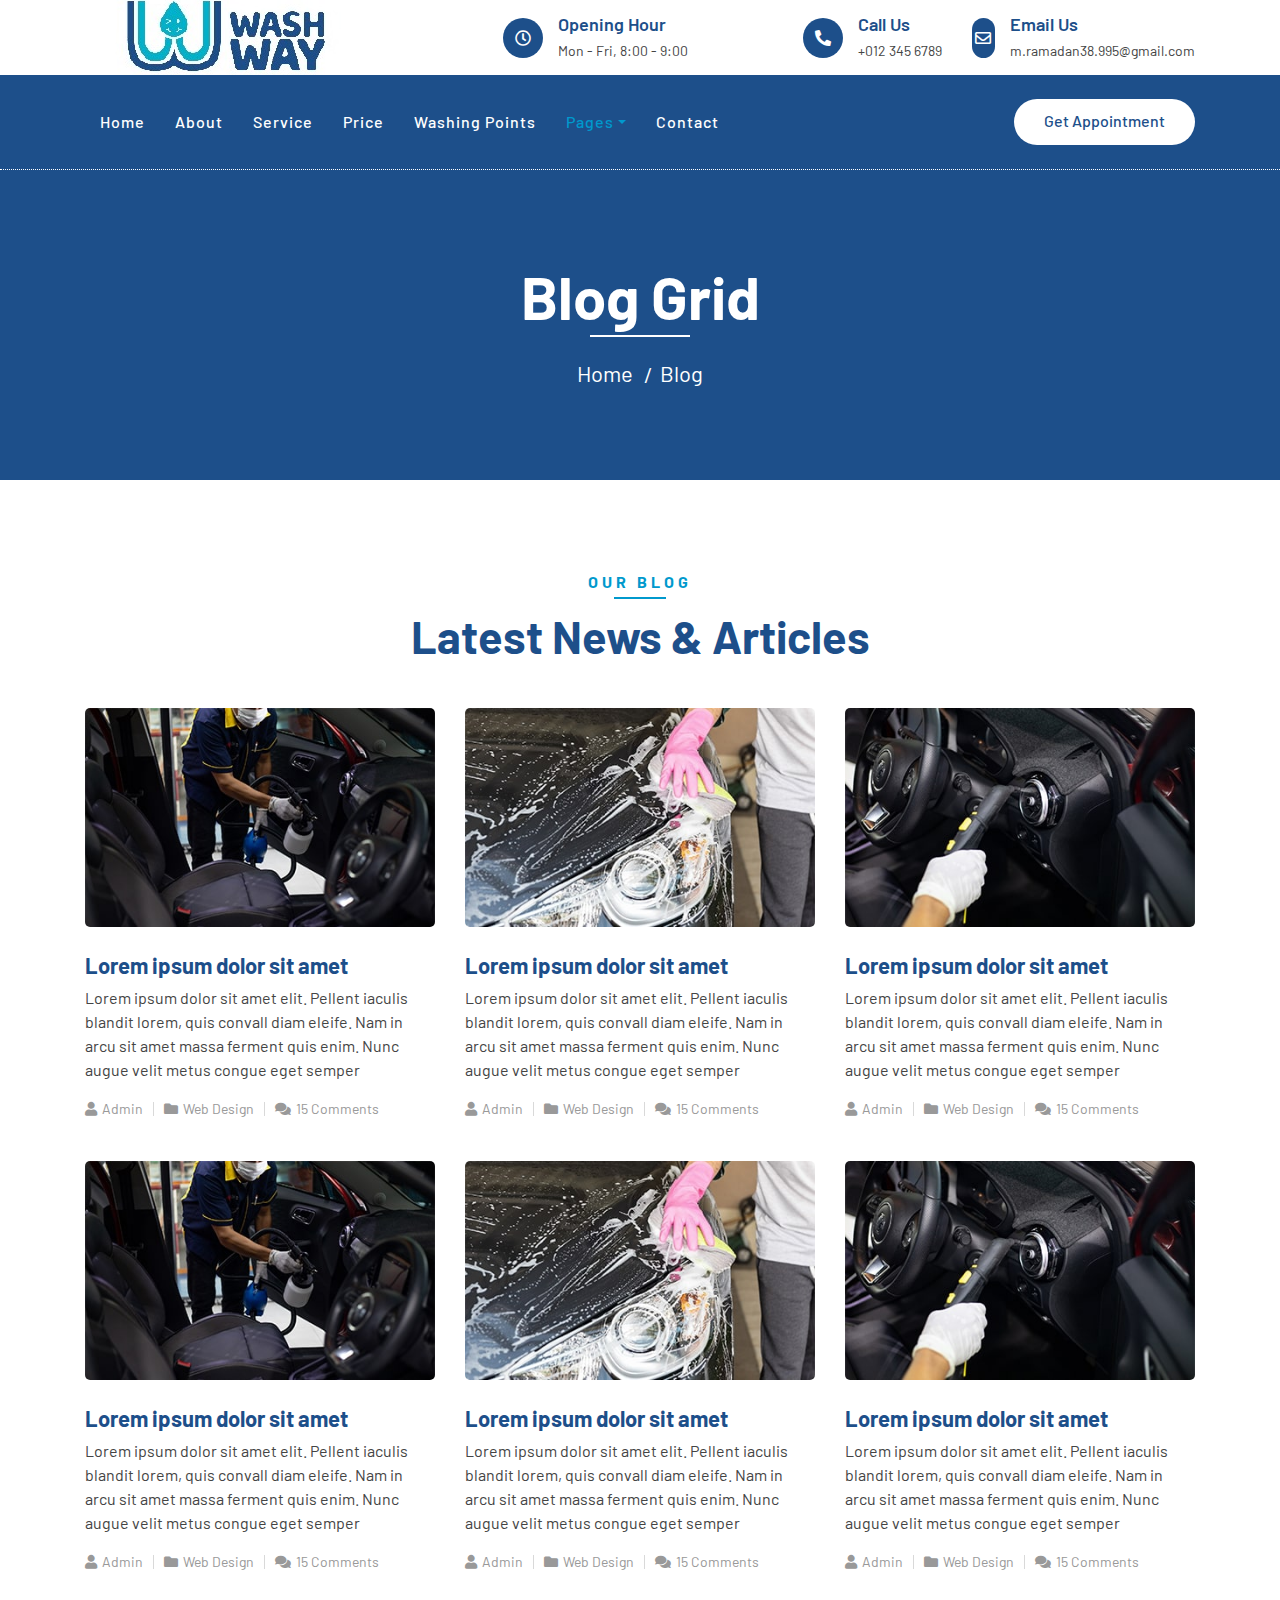
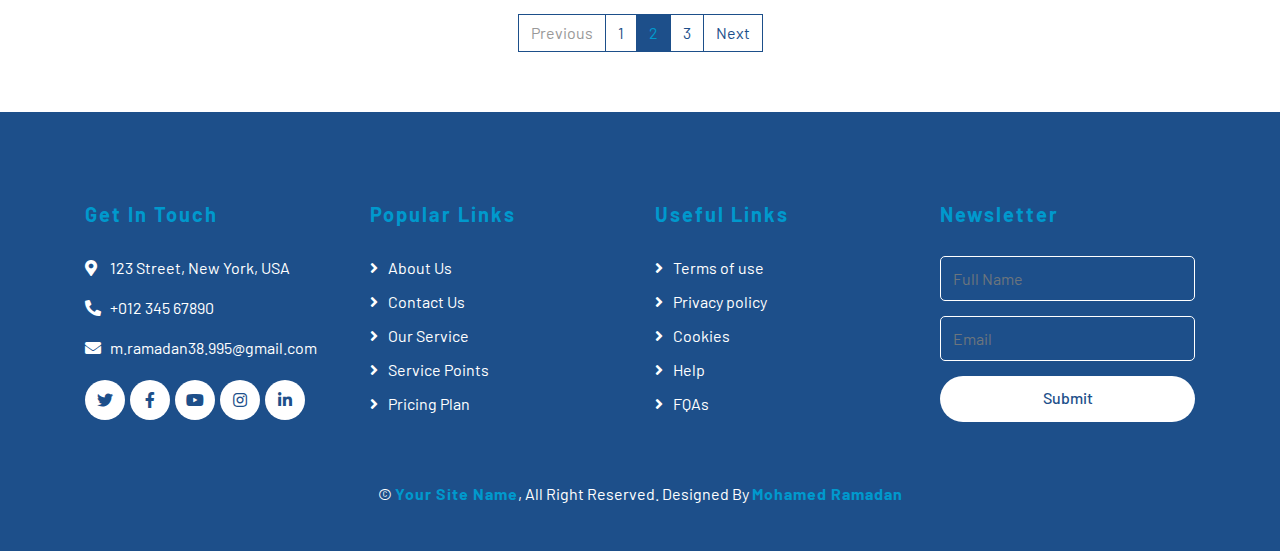
==== commit 20eec2b4: "Update blog.html" ====
--- a/blog.html
+++ b/blog.html
@@ -68,7 +68,7 @@
                                     </div>
                                     <div class="top-bar-text">
                                         <h3>Email Us</h3>
-                                        <p>info@example.com</p>
+                                        <p>m.ramadan38.995@gmail.com</p>
                                     </div>
                                 </div>
                             </div>
@@ -305,7 +305,7 @@
                             <h2>Get In Touch</h2>
                             <p><i class="fa fa-map-marker-alt"></i>123 Street, New York, USA</p>
                             <p><i class="fa fa-phone-alt"></i>+012 345 67890</p>
-                            <p><i class="fa fa-envelope"></i>info@example.com</p>
+                            <p><i class="fa fa-envelope"></i>m.ramadan38.995@gmail.com</p>
                             <div class="footer-social">
                                 <a class="btn" href=""><i class="fab fa-twitter"></i></a>
                                 <a class="btn" href=""><i class="fab fa-facebook-f"></i></a>
